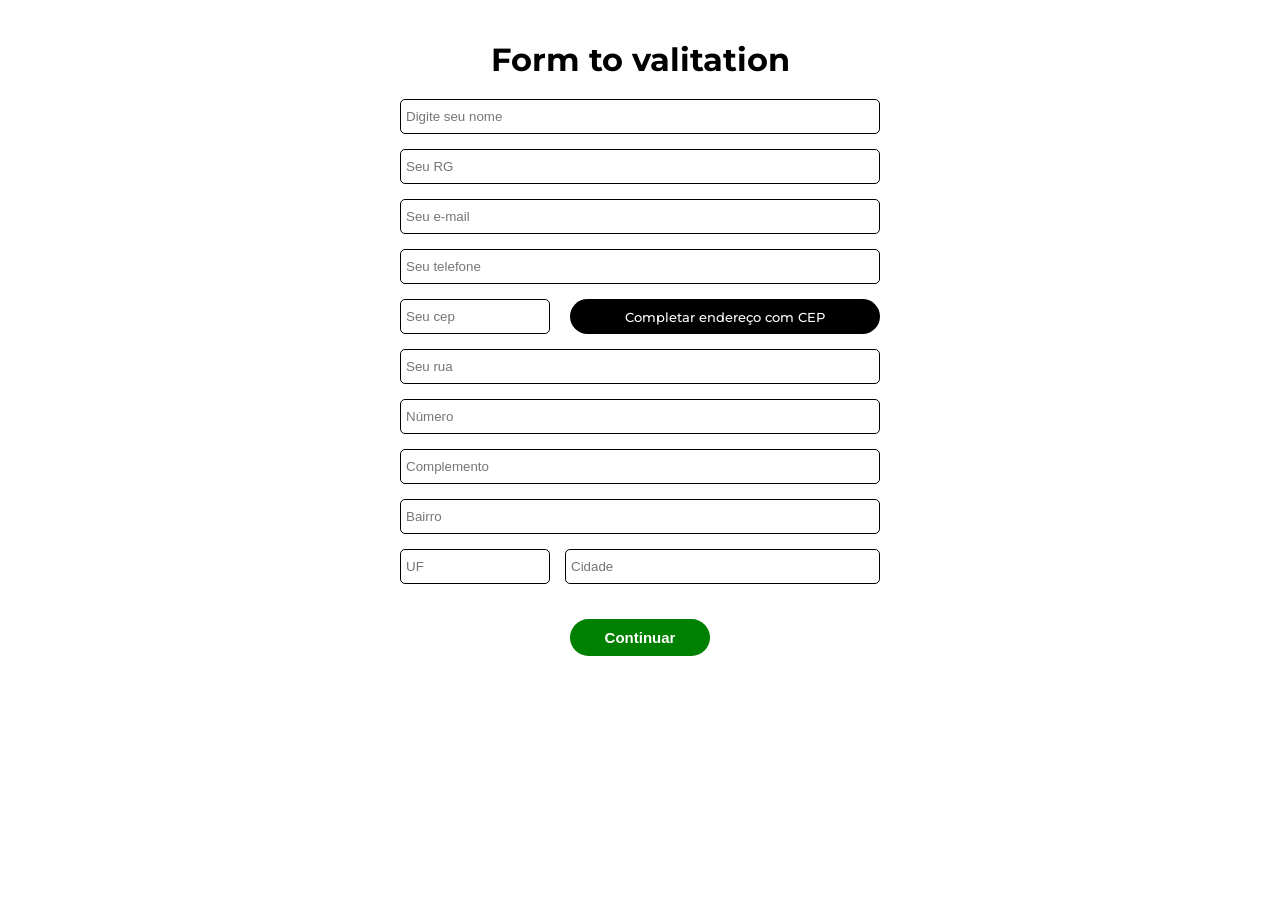
==== index.html @ 31785d6e "first commit" ====
<!DOCTYPE html>
<html lang="en">
  <head>
    <meta charset="UTF-8" />
    <meta name="viewport" content="width=device-width, initial-scale=1.0" />
    <title>Validation Form</title>
    <!--FONTS MONTSERRAT-->
    <link
      href="https://fonts.googleapis.com/css?family=Montserrat:100,200,300,400,500,600,700,800,900"
      rel="stylesheet"
    />
    <!-- Local CSS -->
    <link rel="stylesheet" href="css/index.css" />
  </head>
  <body>
    <div class="formContainer">
      <h2>Form to valitation</h2>
      <form class="registre-form">
        <label for="name" class="labelInput">Nome</label>
        <input
          type="text"
          name="name"
          class="required formInput name"
          id="name"
          placeholder="Digite seu nome"
          onblur="blurAllField(event)"
        />
        <label for="rg" class="labelInput">RG</label>
        <input
          type="text"
          name="rg"
          class="required formInput rg"
          id="rg"
          placeholder="Seu RG"
          maxlength="16"
          onblur="blurAllField(event)"
        />
        <label for="email" class="labelInput">E-mail</label>
        <input
          type="email"
          name="email"
          class="required formInput email"
          id="email"
          placeholder="Seu e-mail"
          onblur="blurAllField(event)"
        />
        <label for="phoneNumber" class="labelInput">Telefone</label>
        <input
          type="text"
          name="phoneNumber"
          class="required formInput phoneNumber"
          id="phoneNumber"
          placeholder="Seu telefone"
          maxlength="11"
          onblur="blurAllField(event)"
        />
        <div class="form-group">
          <label for="postalCode" class="labelInput">CEP</label>
          <input
            type="text"
            name="postalCode"
            class="required cep-input postalCode"
            id="postalCode"
            placeholder="Seu cep"
            maxlength="8"
            onblur="blurAllField(event)"
          />
          <p class="completeAddress">Completar endereço com CEP</p>
        </div>
        <label for="street" class="labelInput">Rua</label>
        <input
          type="text"
          name="street"
          class="required formInput street"
          id="street"
          placeholder="Seu rua"
        />
        <label for="homeNumber" class="labelInput">Rua</label>
        <input
          type="text"
          name="homeNumber"
          class="required formInput homeNumber"
          id="homeNumber"
          placeholder="Número"
        />
        <input
          type="text"
          name="complement"
          class="formInput"
          id="complement"
          placeholder="Complemento"
        />
        <label for="neighborhood" class="labelInput">Bairro</label>
        <input
          type="text"
          name="neighborhood"
          class="required formInput neighborhood"
          id="neighborhood"
          placeholder="Bairro"
        />
        <div class="form-group">
          <label for="state" class="labelInput">UF</label>
          <input
            type="text"
            name="state"
            class="required state-input state"
            id="state"
            placeholder="UF"
          />
          <label for="city" class="labelInput">Cidade</label>
          <input
            type="text"
            name="city"
            class="required city-input city"
            id="city"
            placeholder="Cidade"
          />
        </div>
        <button type="submit" class="formBtn">Continuar</button>
        <span class="erroMsg"></span>
      </form>
    </div>
    <script src="js/index.js"></script>
  </body>
</html>
---- css/index.css ----
:root {
  --blackColor: #000;
  --whiteColor: #fff;
  --greenColor: #008000;
  --errorMsg: #ff0000;

  --input-radius: 5px;
}

* {
  margin: 0;
  padding: 0;
  box-sizing: border-box;
}

body {
  display: flex;
  justify-content: center;
  align-items: center;
  font-family: 'Montserrat';
}
.formContainer {
  max-width: 500px;
  width: 90%;
  display: flex;
  flex-direction: column;
  justify-content: start;
  align-items: center;
  padding: 40px 10px;
}
h2 {
  font-size: 32px;
  text-align: center;
  margin-bottom: 20px;
}
form {
  width: 100%;
  display: flex;
  flex-direction: column;
  justify-content: start;
  align-items: center;
  row-gap: 15px;
}
.formInput {
  border: 1px solid;
  border-radius: var(--input-radius);
  padding: 5px;
  height: 35px;
  background-color: transparent;
  width: 100%;
  outline: none;
}
.labelInput {
  display: none;
}
.form-group {
  width: 100%;
  display: flex;
  justify-content: space-between;
  align-items: center;
}
.cep-input {
  border: 1px solid;
  border-radius: var(--input-radius);
  padding: 5px;
  height: 35px;
  background-color: transparent;
  max-width: 150px;
  width: 100%;
  outline: none;
}
.form-group p {
  background-color: var(--blackColor);
  color: var(--whiteColor);
  font-weight: 500;
  font-size: 13px;
  padding: 5px;
  border-radius: 20px;
  max-width: 310px;
  width: 100%;
  min-height: 35px;
  text-align: center;
  display: flex;
  justify-content: center;
  align-items: center;
  transition: all 0.6s;
  cursor: pointer;
}
.form-group p:hover,
.formBtn:hover {
  transform: scale(1.02);
}
.form-group p:active,
.formBtn:active {
  filter: brightness(75%);
}
.state-input {
  border: 1px solid;
  border-radius: var(--input-radius);
  padding: 5px;
  height: 35px;
  background-color: transparent;
  max-width: 150px;
  width: 100%;
  outline: none;
}
.city-input {
  border: 1px solid;
  border-radius: var(--input-radius);
  padding: 5px;
  height: 35px;
  background-color: transparent;
  max-width: 315px;
  width: 100%;
  outline: none;
}
.formBtn {
  border: none;
  color: var(--whiteColor);
  background-color: var(--greenColor);
  border-radius: 20px;
  padding: 10px 35px;
  font-size: 15px;
  font-weight: bold;
  margin: 20px auto 0;
  transition: all 0.4s;
}
.erroMsg {
  font-size: 13px;
  text-align: center;
  font-weight: 600;
  color: var(--errorMsg);
}
.fieldError {
  outline: auto;
  outline-color: var(--errorMsg);
}
@media (max-width: 576px) {
  .form-group {
    flex-direction: column;
    row-gap: 15px;
  }
  .form-group .cep-input,
  .form-group .state-input,
  .form-group .city-input {
    max-width: 100%;
  }
  .form-group p {
    width: 100%;
  }
}
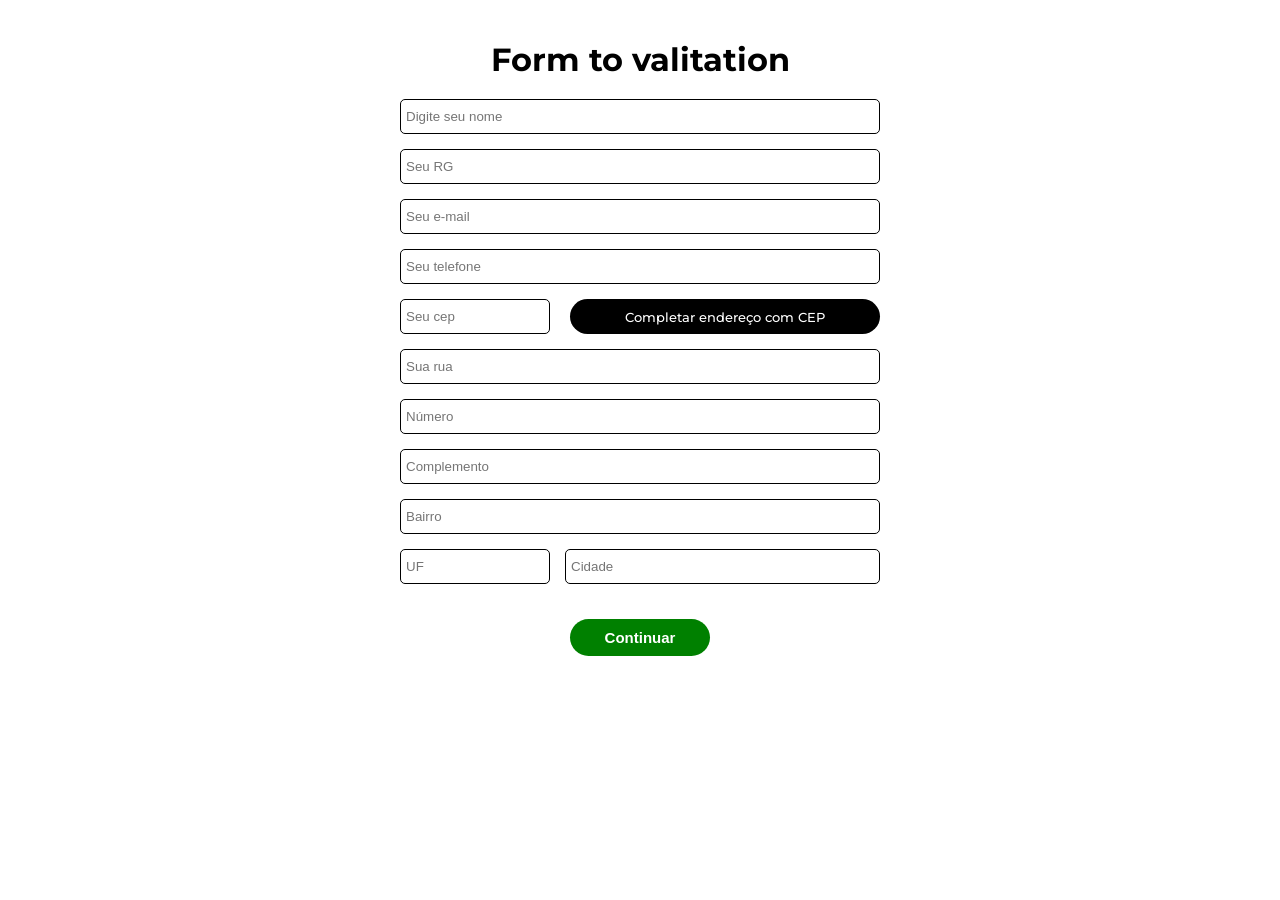
==== commit 4b24b6cb: "new adjusts" ====
--- a/index.html
+++ b/index.html
@@ -73,15 +73,16 @@
           name="street"
           class="required formInput street"
           id="street"
-          placeholder="Seu rua"
+          placeholder="Sua rua"
         />
-        <label for="homeNumber" class="labelInput">Rua</label>
+        <label for="homeNumber" class="labelInput">Número</label>
         <input
           type="text"
           name="homeNumber"
           class="required formInput homeNumber"
           id="homeNumber"
           placeholder="Número"
+          onblur="blurAllField(event)"
         />
         <input
           type="text"
@@ -123,3 +124,11 @@
     <script src="js/index.js"></script>
   </body>
 </html>
+<script>
+  let toShoppingCartBtn = document.querySelectorAll('.botao');
+  if (toShoppingCartBtn) {
+    function toShoppingCart() {
+      window.location.href = `/api/comprar.aspx?id=${courseId}`;
+    }
+  }
+</script>
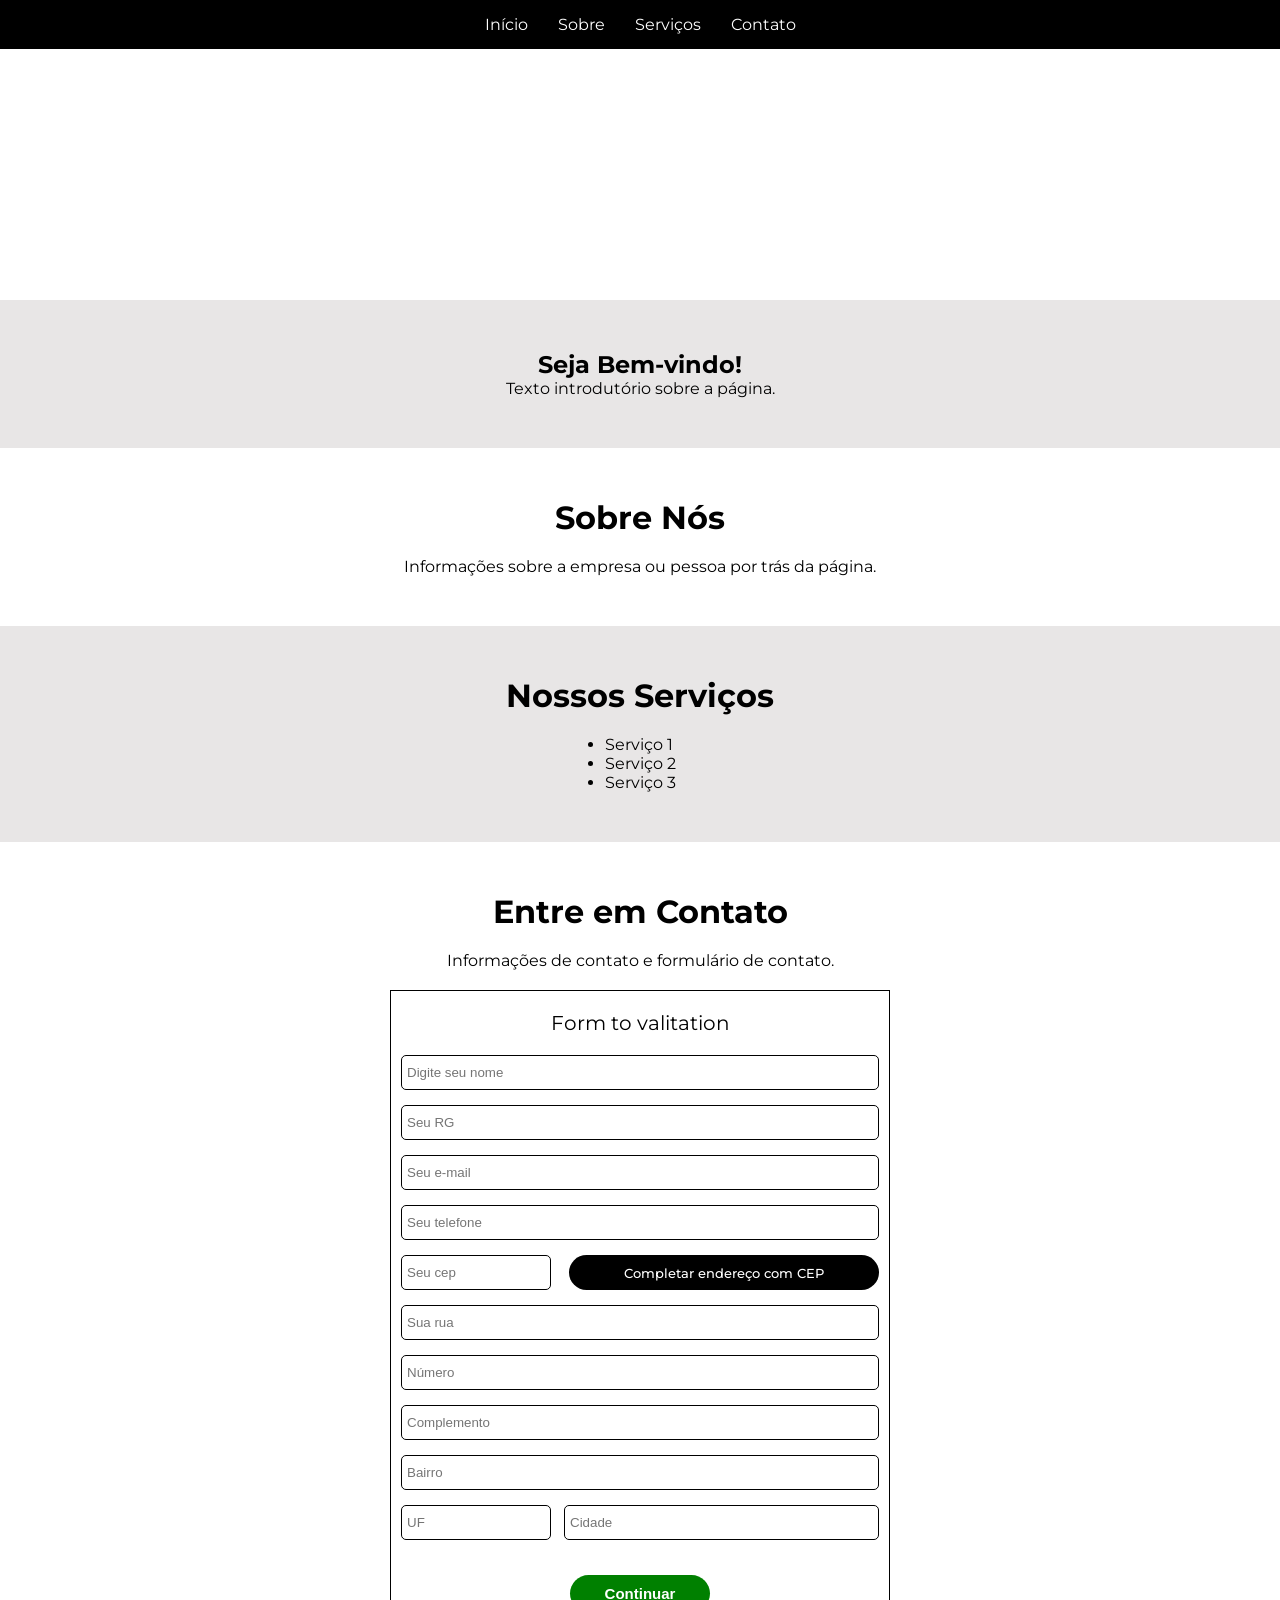
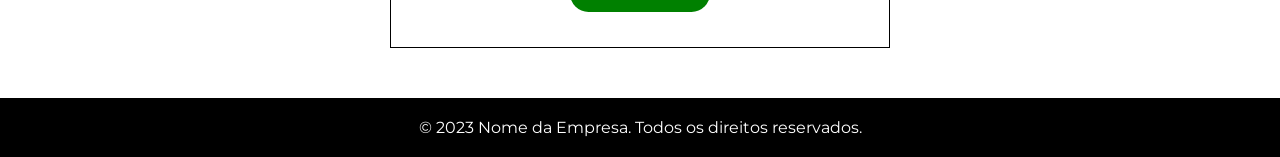
==== commit 1fdd6999: "using the LocalStorage" ====
--- a/index.html
+++ b/index.html
@@ -13,113 +13,161 @@
     <link rel="stylesheet" href="css/index.css" />
   </head>
   <body>
-    <div class="formContainer">
-      <h2>Form to valitation</h2>
-      <form class="registre-form">
-        <label for="name" class="labelInput">Nome</label>
-        <input
-          type="text"
-          name="name"
-          class="required formInput name"
-          id="name"
-          placeholder="Digite seu nome"
-          onblur="blurAllField(event)"
-        />
-        <label for="rg" class="labelInput">RG</label>
-        <input
-          type="text"
-          name="rg"
-          class="required formInput rg"
-          id="rg"
-          placeholder="Seu RG"
-          maxlength="16"
-          onblur="blurAllField(event)"
-        />
-        <label for="email" class="labelInput">E-mail</label>
-        <input
-          type="email"
-          name="email"
-          class="required formInput email"
-          id="email"
-          placeholder="Seu e-mail"
-          onblur="blurAllField(event)"
-        />
-        <label for="phoneNumber" class="labelInput">Telefone</label>
-        <input
-          type="text"
-          name="phoneNumber"
-          class="required formInput phoneNumber"
-          id="phoneNumber"
-          placeholder="Seu telefone"
-          maxlength="11"
-          onblur="blurAllField(event)"
-        />
-        <div class="form-group">
-          <label for="postalCode" class="labelInput">CEP</label>
+    <header>
+      <nav>
+        <ul>
+          <li><a href="#inicio">Início</a></li>
+          <li><a href="#sobre">Sobre</a></li>
+          <li><a href="#servicos">Serviços</a></li>
+          <li><a href="#contato">Contato</a></li>
+        </ul>
+      </nav>
+    </header>
+    <section id="inicio">
+      <h1>Seja Bem-vindo!</h1>
+      <p>Texto introdutório sobre a página.</p>
+    </section>
+    <section id="sobre">
+      <h2>Sobre Nós</h2>
+      <p>Informações sobre a empresa ou pessoa por trás da página.</p>
+    </section>
+    <section id="servicos">
+      <h2>Nossos Serviços</h2>
+      <ul>
+        <li>Serviço 1</li>
+        <li>Serviço 2</li>
+        <li>Serviço 3</li>
+      </ul>
+    </section>
+    <section id="contato">
+      <h2>Entre em Contato</h2>
+      <p>Informações de contato e formulário de contato.</p>
+
+      <div class="formContainer">
+        <p class="formTitle">Form to valitation</p>
+        <form class="registre-form">
+          <label for="name" class="labelInput">Nome</label>
           <input
             type="text"
-            name="postalCode"
-            class="required cep-input postalCode"
-            id="postalCode"
-            placeholder="Seu cep"
-            maxlength="8"
+            name="name"
+            class="required formInput name"
+            id="name"
+            placeholder="Digite seu nome"
             onblur="blurAllField(event)"
           />
-          <p class="completeAddress">Completar endereço com CEP</p>
-        </div>
-        <label for="street" class="labelInput">Rua</label>
-        <input
-          type="text"
-          name="street"
-          class="required formInput street"
-          id="street"
-          placeholder="Sua rua"
-        />
-        <label for="homeNumber" class="labelInput">Número</label>
-        <input
-          type="text"
-          name="homeNumber"
-          class="required formInput homeNumber"
-          id="homeNumber"
-          placeholder="Número"
-          onblur="blurAllField(event)"
-        />
-        <input
-          type="text"
-          name="complement"
-          class="formInput"
-          id="complement"
-          placeholder="Complemento"
-        />
-        <label for="neighborhood" class="labelInput">Bairro</label>
-        <input
-          type="text"
-          name="neighborhood"
-          class="required formInput neighborhood"
-          id="neighborhood"
-          placeholder="Bairro"
-        />
-        <div class="form-group">
-          <label for="state" class="labelInput">UF</label>
+          <label for="rg" class="labelInput">RG</label>
           <input
             type="text"
-            name="state"
-            class="required state-input state"
-            id="state"
-            placeholder="UF"
+            name="rg"
+            class="required formInput rg"
+            id="rg"
+            placeholder="Seu RG"
+            maxlength="16"
+            onblur="blurAllField(event)"
           />
-          <label for="city" class="labelInput">Cidade</label>
+          <label for="email" class="labelInput">E-mail</label>
+          <input
+            type="email"
+            name="email"
+            class="required formInput email"
+            id="email"
+            placeholder="Seu e-mail"
+            onblur="blurAllField(event)"
+          />
+          <label for="phoneNumber" class="labelInput">Telefone</label>
           <input
             type="text"
-            name="city"
-            class="required city-input city"
-            id="city"
-            placeholder="Cidade"
+            name="phoneNumber"
+            class="required formInput phoneNumber"
+            id="phoneNumber"
+            placeholder="Seu telefone"
+            maxlength="11"
+            onblur="blurAllField(event)"
           />
+          <div class="form-group">
+            <label for="postalCode" class="labelInput">CEP</label>
+            <input
+              type="text"
+              name="postalCode"
+              class="required cep-input postalCode"
+              id="postalCode"
+              placeholder="Seu cep"
+              maxlength="8"
+              onblur="blurAllField(event)"
+            />
+            <p class="completeAddress">Completar endereço com CEP</p>
+          </div>
+          <label for="street" class="labelInput">Rua</label>
+          <input
+            type="text"
+            name="street"
+            class="required formInput street"
+            id="street"
+            placeholder="Sua rua"
+          />
+          <label for="homeNumber" class="labelInput">Número</label>
+          <input
+            type="text"
+            name="homeNumber"
+            class="required formInput homeNumber"
+            id="homeNumber"
+            placeholder="Número"
+            onblur="blurAllField(event)"
+          />
+          <input
+            type="text"
+            name="complement"
+            class="formInput"
+            id="complement"
+            placeholder="Complemento"
+          />
+          <label for="neighborhood" class="labelInput">Bairro</label>
+          <input
+            type="text"
+            name="neighborhood"
+            class="required formInput neighborhood"
+            id="neighborhood"
+            placeholder="Bairro"
+          />
+          <div class="form-group">
+            <label for="state" class="labelInput">UF</label>
+            <input
+              type="text"
+              name="state"
+              class="required state-input state"
+              id="state"
+              placeholder="UF"
+            />
+            <label for="city" class="labelInput">Cidade</label>
+            <input
+              type="text"
+              name="city"
+              class="required city-input city"
+              id="city"
+              placeholder="Cidade"
+            />
+          </div>
+          <button type="submit" class="formBtn" id="submitButton">
+            Continuar
+          </button>
+          <span class="erroMsg"></span>
+        </form>
+      </div>
+    </section>
+    <footer>
+      <p>&copy; 2023 Nome da Empresa. Todos os direitos reservados.</p>
+    </footer>
+    <div class="confirmationWindow">
+      <div class="confirmationContainer">
+        <h3 class="confirmationTitle">Seu dados estão corretos?</h3>
+        <div class="confirmationTextBox">
+          <p class="confirmationText"><b>Nome: </b>Isaias Santana dos Santos</p>
         </div>
-        <button type="submit" class="formBtn">Continuar</button>
-        <span class="erroMsg"></span>
-      </form>
+        <div class="confirmationBtnBox">
+          <p class="toBackBtn confirmationBtn">Editar</p>
+          <p class="toGoBtn confirmationBtn">Enviar</p>
+        </div>
+      </div>
     </div>
     <script src="js/index.js"></script>
   </body>
--- a/css/index.css
+++ b/css/index.css
@@ -3,6 +3,8 @@
   --whiteColor: #fff;
   --greenColor: #008000;
   --errorMsg: #ff0000;
+  --grayColor: #e8e6e6;
+  --darkTransparenColor: #29272770;
 
   --input-radius: 5px;
 }
@@ -15,21 +17,30 @@
 
 body {
   display: flex;
+  flex-direction: column;
   justify-content: center;
   align-items: center;
   font-family: 'Montserrat';
 }
+
 .formContainer {
   max-width: 500px;
   width: 90%;
+  margin-top: 20px;
   display: flex;
   flex-direction: column;
   justify-content: start;
   align-items: center;
-  padding: 40px 10px;
+  padding: 20px 10px;
+  border: 1px solid;
 }
 h2 {
   font-size: 32px;
+  text-align: center;
+  margin-bottom: 20px;
+}
+.formTitle {
+  font-size: 20px;
   text-align: center;
   margin-bottom: 20px;
 }
@@ -135,6 +146,141 @@
   outline: auto;
   outline-color: var(--errorMsg);
 }
+
+nav {
+  background-color: var(--blackColor);
+  color: var(--whiteColor);
+  padding: 15px 0;
+  position: fixed;
+  top: 0;
+  left: 0;
+  width: 100%;
+}
+
+nav ul {
+  list-style: none;
+  display: flex;
+  justify-content: center;
+}
+
+nav li {
+  margin: 0 15px;
+}
+
+nav a {
+  text-decoration: none;
+  color: var(--whiteColor);
+}
+
+header {
+  background-image: url(https://images.pexels.com/photos/12360852/pexels-photo-12360852.jpeg?auto=compress&cs=tinysrgb&w=1260&h=750&dpr=1);
+  background-size: cover;
+  background-position: center;
+  text-align: center;
+  color: #fff;
+  position: relative;
+  width: 100%;
+  height: 300px;
+}
+#inicio,
+#servicos {
+  background-color: var(--grayColor);
+}
+#servicos {
+}
+section {
+  width: 100%;
+  display: flex;
+  justify-content: center;
+  align-items: center;
+  flex-direction: column;
+  padding: 50px;
+}
+
+footer {
+  background-color: var(--blackColor);
+  color: var(--whiteColor);
+  text-align: center;
+  padding: 20px 0;
+  width: 100%;
+  display: flex;
+  justify-content: center;
+  align-items: center;
+  flex-direction: column;
+}
+/* Confirmation Window */
+.confirmationWindow {
+  position: fixed;
+  top: 0;
+  left: 0;
+  right: 0;
+  bottom: 0;
+  background-color: var(--darkTransparenColor);
+  color: var(--blackColor);
+  display: none;
+  /* display: flex; */
+  justify-content: center;
+  align-items: center;
+}
+.confirmationContainer {
+  padding: 20px;
+  background-color: var(--grayColor);
+  display: flex;
+  flex-direction: column;
+  justify-content: center;
+  align-items: center;
+}
+.confirmationTitle {
+  font-size: 18px;
+  font-weight: 700;
+  margin-bottom: 15px;
+}
+.confirmationTextBox {
+  width: 100%;
+  display: flex;
+  flex-direction: column;
+  justify-content: start;
+  align-items: start;
+  margin-bottom: 30px;
+}
+.confirmationText {
+  font-size: 16px;
+  line-height: 25px;
+  text-align: start;
+}
+
+.confirmationBtnBox {
+  width: 100%;
+  display: flex;
+  justify-content: space-around;
+  align-items: center;
+}
+.confirmationBtn {
+  background-color: var(--blackColor);
+  color: var(--whiteColor);
+  padding: 5px 25px;
+  font-size: 13px;
+  font-weight: bold;
+  text-transform: uppercase;
+  cursor: pointer;
+  transition: all 0.5s;
+}
+.confirmationBtn:hover {
+  transform: scale(1.03);
+}
+.confirmationBtn:active {
+  filter: brightness(75%);
+}
+/* @media screen and (max-width: 768px) {
+  header {
+    padding: 100px 0;
+  }
+
+  section {
+    padding: 30px;
+  }
+} */
+
 @media (max-width: 576px) {
   .form-group {
     flex-direction: column;
